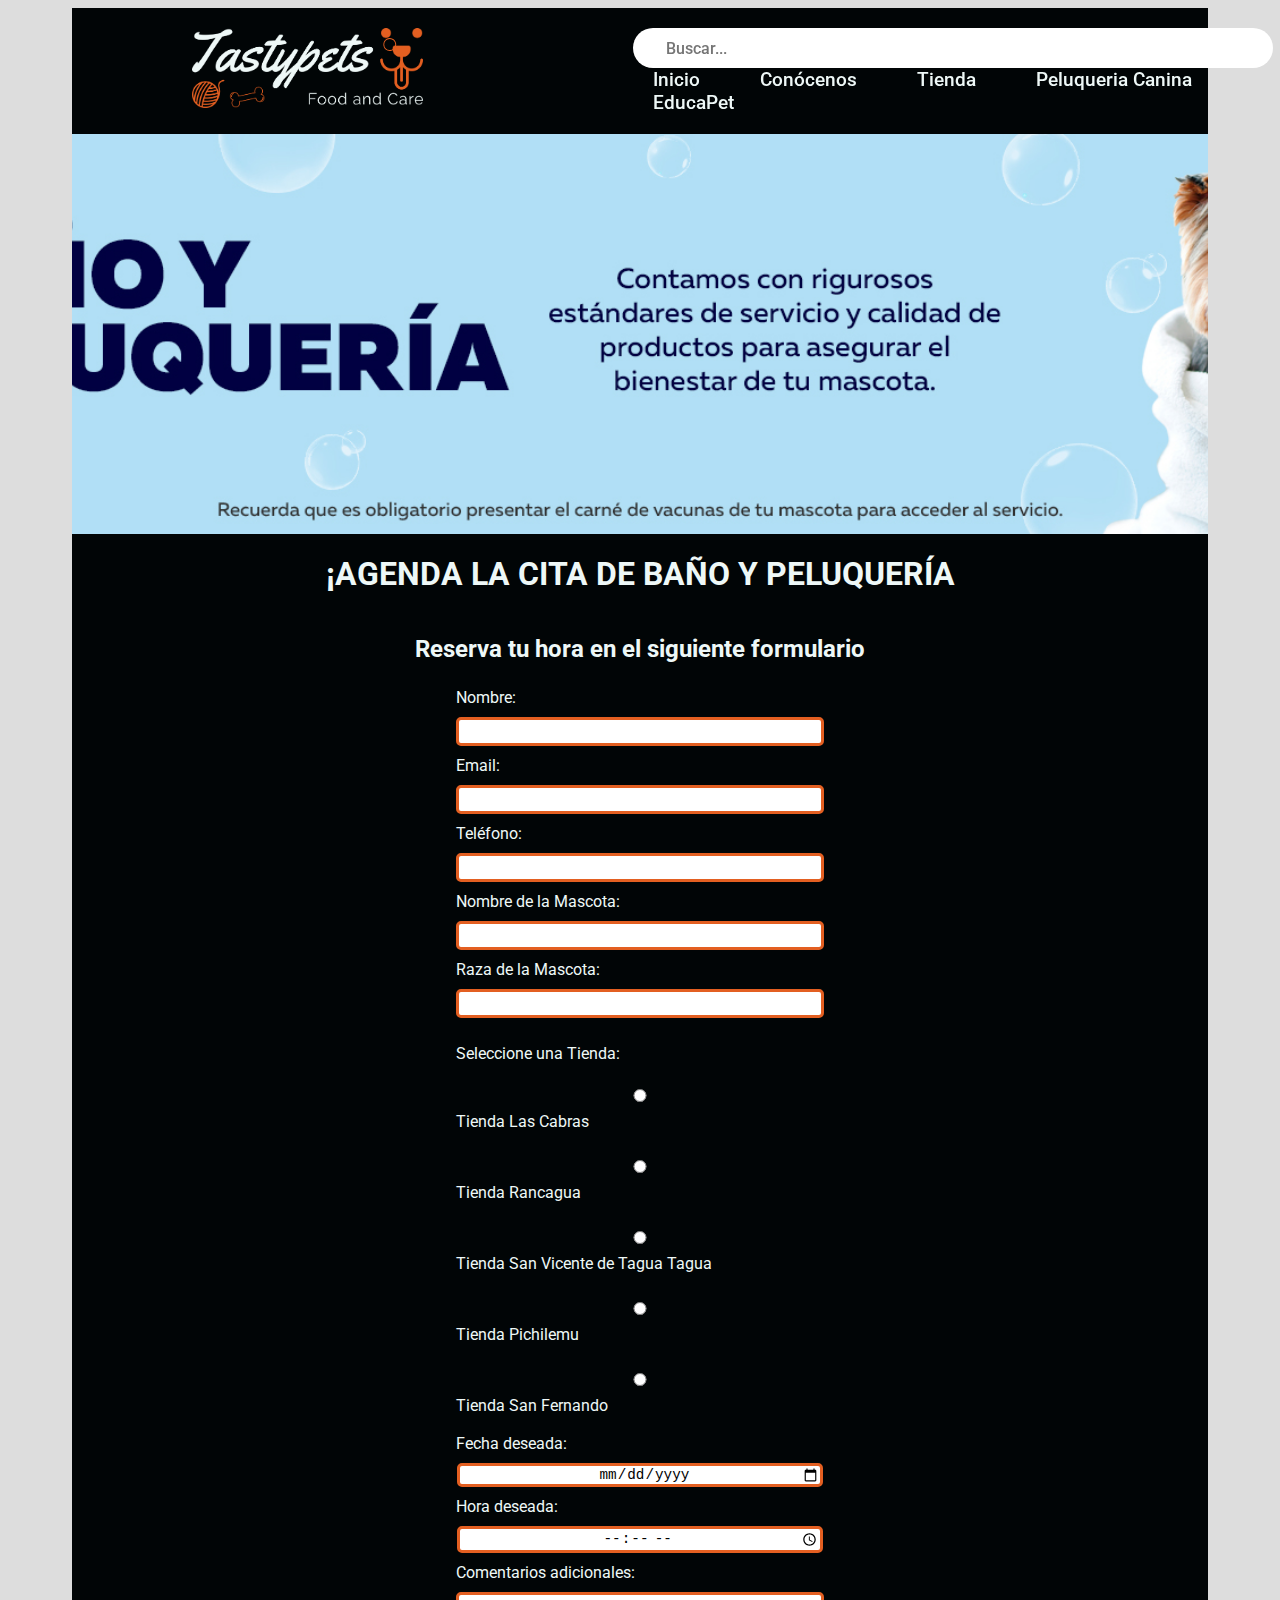
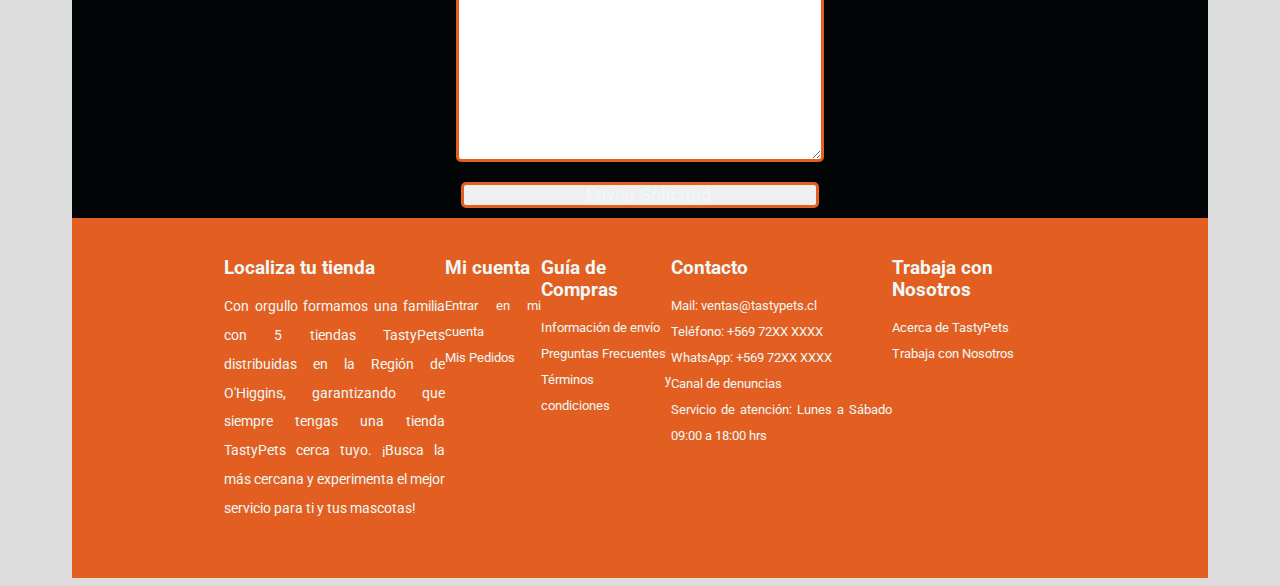
==== pages/PeluqueriaCanina.html @ 640283ef "first commit" ====
<!DOCTYPE html>
<html lang="es">
<head>
    <meta charset="UTF-8">
    <meta name="viewport" content="width=device-width, initial-scale=1.0">
    <title>TastyPets - Food & Care</title>
    <link rel="icon" type="image/x-icon" href="../favicon.webp">
    <link rel="stylesheet" href="../css/styles.css">
    <link rel="preconnect" href="https://fonts.googleapis.com">
    <link rel="preconnect" href="https://fonts.gstatic.com" crossorigin>
    <link href="https://fonts.googleapis.com/css2?family=Roboto:ital,wght@0,100;0,300;0,400;0,500;0,700;0,900;1,100;1,300;1,400;1,500;1,700;1,900&display=swap" rel="stylesheet">
    <link rel="stylesheet" href="https://cdnjs.cloudflare.com/ajax/libs/font-awesome/5.15.3/css/all.min.css">
</head>
<body>    
    <header class="main-header">
        <nav class="navbar">
            <section class="contenedor-nav"> 
                <a href="#">
                    <img src="../assets/icons/TastyPetsOriginal.png" alt="LogoPrincipal" class="navbar-logo"> 
                </a>
                <section class="header-center">
                    <section class="search-bar">
                        <input type="search" id="search-bar-space" placeholder="Buscar...">
                        <button type="submit"><svg xmlns="http://www.w3.org/2000/svg" width="16" height="16" fill="currentColor" class="bi bi-search" viewBox="0 0 16 16">
                            <path d="M11.742 10.344a6.5 6.5 0 1 0-1.397 1.398h-.001c.03.04.062.078.098.115l3.85 3.85a1 1 0 0 0 1.415-1.414l-3.85-3.85a1.007 1.007 0 0 0-.115-.1zM12 6.5a5.5 5.5 0 1 1-11 0 5.5 5.5 0 0 1 11 0z"/>
                        </svg>                        
                        </button>
                        
                    </section>
                    <section class="nav-links">
                        <ul>
                            <li><a href="../index.html">Inicio</a></li>    
                            <li><a href="Conócenos.html">Conócenos</a></li>
                            <li><a href="Tienda.html">Tienda</a></li>    
                            <li><a href="#">Peluqueria Canina</a></li>    
                            <li><a href="EducaPet.html">EducaPet</a></li>
                        </ul>
                    </section>
                </section>            
                <section class="user-cart">
                    <a href=""><i class="fas fa-user"></i></a>
                    <a href=""><i class="fas fa-shopping-cart"></i></a>
                </section>
            </section>
        </nav>
    </header>
    <main>
        <section class="carrusel-peluqueria">
        </section>
        <section class="principal-peluqueria">
            <section class="formulario-peluqueria">
                <h1 class="h1-peluqueria">¡AGENDA LA CITA DE BAÑO Y PELUQUERÍA</h1>
                <h2 class="h2-peluqueria">Reserva tu hora en el siguiente formulario</h2>
                <form action="" method="post">
                    <div class="campo-formulario">
                        <label for="nombre-cliente">Nombre:</label>
                        <input type="text" id="nombre-cliente" name="nombre_cliente">
                    </div>
                    <div class="campo-formulario">
                        <label for="email-cliente">Email:</label>
                        <input type="email" id="email-cliente" name="email_cliente">
                    </div>
                    <div class="campo-formulario">
                        <label for="teléfono-cliente">Teléfono:</label>
                        <input type="tel" id="teléfono-cliente" name="teléfono_cliente">
                    </div>
                    <div class="campo-formulario">
                        <label for="nombre-mascota">Nombre de la Mascota:</label>
                        <input type="text" id="nombre-mascota" name="nombre_mascota">
                    </div>
                    <div class="campo-formulario">
                        <label for="raza-mascota">Raza de la Mascota:</label>
                        <input type="text" id="raza-mascota" name="raza_mascota">
                    </div>
                    <div class="campo-formulario">
                        <p>Seleccione una Tienda:</p>
                        <input class="input-radio" type="radio" id="tienda-lascabras" name="tienda_lascabras" required>
                        <label for="tienda-lascabras">Tienda Las Cabras</label><br>
                        <input class="input-radio" type="radio" id="tienda-rancagua" name="tienda_rancagua" required>
                        <label for="tienda-rancagua">Tienda Rancagua</label><br>
                        <input class="input-radio" type="radio" id="tienda-sanvicentett" name="tienda_sanvicentett" required>
                        <label for="tienda-sanvicentett">Tienda San Vicente de Tagua Tagua</label><br>
                        <input class="input-radio" type="radio" id="tienda-pichilemu" name="tienda_pichilemu" required>
                        <label for="tienda-pichilemu">Tienda Pichilemu</label><br>
                        <input class="input-radio" type="radio" id="tienda-sanfernando" name="tienda_sanfernando" required>
                        <label for="tienda-sanfernando">Tienda San Fernando</label><br>
                    </div>
                    <div class="campo-formulario">
                        <label for="fecha-servicio">Fecha deseada:</label>
                        <input type="date" id="fecha-servicio" name="fecha_servicio">
                    </div>
                    <div class="campo-formulario">
                        <label for="hora-servicio">Hora deseada:</label>
                        <input type="time" id="hora-servicio" name="hora_servicio">
                    </div>
                    <div class="campo-formulario">
                        <label for="comentarios-adicionales">Comentarios adicionales:</label>
                        <textarea name="comentarios_adicionales" id="comentarios-adicionales" cols="30" rows="10"></textarea>
                    </div>
                    <div class="campo-formulario">
                        <button type="submit">Enviar Solicitud</button>
                    </div>
                </form>
            </section>
        </section>
    </main>
    <footer class="footer">
        <section class="footer-complete">
            <section class="footer-section">
                <h3>Localiza tu tienda</h3>
                <p>Con orgullo formamos una familia con 5 tiendas TastyPets distribuidas en la Región de O'Higgins, garantizando que siempre tengas una tienda TastyPets cerca tuyo. ¡<a href="#">Busca la más cercana</a> y experimenta el mejor servicio para ti y tus mascotas!</p>
            </section>
            <section class="footer-section">
                <h3>Mi cuenta</h3>
                <ul>
                    <li><a href="#">Entrar en mi cuenta</a></li>
                    <li><a href="#">Mis Pedidos</a></li>
                </ul>
            </section>
            <section class="footer-section">
                <h3>Guía de Compras</h3>
                <ul>
                    <li><a href="#">Información de envío</a></li>
                    <li><a href="#">Preguntas Frecuentes</a></li>
                    <li><a href="#">Términos y condiciones</a></li>
                </ul>
            </section>
            <section class="footer-section">
                <h3>Contacto</h3>
                <ul>
                    <li>Mail: <a href="#">ventas@tastypets.cl</a></li>
                    <li>Teléfono: +569 72XX XXXX</li>
                    <li>WhatsApp: <a href="web.whatsapp.com">+569 72XX XXXX</a></li>
                    <li><a href="#">Canal de denuncias</a></li>
                    <li>Servicio de atención: Lunes a Sábado 09:00 a 18:00 hrs</li>
                </ul>
            </section>
            <section class="footer-section">
                <h3>Trabaja con Nosotros</h3>
                <ul>
                    <li><a href="./pages/Conócenos.html">Acerca de TastyPets</a></li>
                    <li><a href="#">Trabaja con Nosotros</a></li>
                </ul>
            </section>
        </section>
    </footer>
</body>
</html>
---- css/styles.css ----
:root {
    background-color: #4d4d4d31;
    max-width: 90vw;
    margin: auto;
    font-family: Roboto;
    --naranjo: #E35F21;
    --blanco: #EEF8F7;
    --gris-claro: #9E9E9E;
    --gris-medio: #6B6B6A;
    --gris-oscuro: #4D4D4D;
    --negro:#010506;
    --amarillo-claro: #FFD647;
    --amarillo-oscuro: #FAAB05;
    --rojo: #8C0303;       
}
h2 {
    text-align: center;
}
h2, p {
    color: var(--blanco);
}
header {
    background-color: var(--negro);
    position: sticky;
    top: 0;
}
a{
    color: var(--blanco);
    text-decoration: none;
}
a:hover {
    color: var(--naranjo);
}
button {
    background-color: none;
    color: inherit;
    border: none;
    padding: 0;
    margin: 0;
    font: inherit;
    cursor: pointer;
    outline: inherit;
}
button:hover {
    background-color: var(--naranjo);
    color: var(--blanco)
}
.contenedor-nav {
    background-color: var(--negro);
    display: flex;
    flex: 1;
    justify-content: space-around;
    max-width: 90vw;
    margin: auto;
    padding: 20px;
}
.navbar-logo {
    height: 80px;
    width: auto;
    margin: 0 200px 0 100px;
}
.header-center {
    flex: 1; 
    display: flex;
    flex-direction: column;
    justify-content: center;
    align-items: center;
}  
.search-bar input[type="search"]{
    font-family: Roboto;
    font-weight: 500;
    font-size: 1em;
    color: var(--gris-medio);
    border-radius: 20px;
    width: 50vw;
    height: 2.5em;
    text-indent: 5%;
    color: var(--naranjo);
    border: none;
    border-radius: 20px;
    font-size: 16px;
    transition: background-color 0.3s ease; 
}
.search-bar button[type="submit"]{
    position: absolute;
    right: 5px;
    top: 10%;
    transform: translate(-200%);
    background: none;
    color: var(--naranjo);
    border: none;
    font-size: 24px;
    transition: background-color 0.3s ease;
    margin: auto;    
}

.search-bar {
    position: relative;
    flex-grow: 1;
    border-radius: 20px;
    max-width: 50em;
    cursor: pointer;
    border: none;
    display: flex;
    padding: 0px 10px;
}
.search-bar-space {
    border-radius: 10px;
}   
.nav-links ul {
    color:var(--blanco);
    font-weight:500;
    text-decoration: none;
    list-style-type: none;
    margin: 0;
    display: flex;
    flex-wrap: wrap;
    padding: 0;
}  
.nav-links li {
    margin: 0 30px;
    font-size: 1.2em;
} 
.user-cart {
    display: flex;
    flex: 1;
    justify-content: flex-end;
    align-items: center;
    color: var(--blanco);
    font-size: 25px;
    margin: 0 100px; 
}
.user-cart a :last-child {
    padding: 0 20px;
}
.user-cart a:hover i{
    color:var(--naranjo)
}
.carrusel {
    background-image: url(../assets/img/akita.jpg);
    background-size:cover;
    background-position: center 15%;
    height: 600px;
    position: relative;
    display: flex;
    padding-left: 100px;
    flex-direction: column;
    align-items:flex-start;
    justify-content: center;
    text-align: center;
    color: var(--blanco);
}
.carrusel-tienda {
    background-image: url(../assets/img/tienda/banner-perro.png);
    background-size:cover;
    background-position: center;
    height: 400px;
    position: relative;
    display: flex;
    padding-left: 100px;
    flex-direction: column;
    align-items:flex-start;
    justify-content: center;
    text-align: center;
    color: var(--blanco);
}
.carrusel::before {
    content: '';
    position: absolute;
    top: 0;
    left: 0;
    right: 0;
    bottom: 0;
    background: rgba(0,0,0,0.3);
    z-index: -1;
}
.carrusel {
    margin: auto;
    max-width: 90vw;
    position: relative;
    z-index: 10;
}
.carrusel h1{
    margin-top: 100px;
    font-size: 3em;
    margin-bottom: 0em;
}
.carrusel p{
    font-size: 1.5em;
    margin-bottom: 2em;
}
.boton-ir-tienda {
    background-color: var(--naranjo);
    color: var(--blanco);
    padding: 10px 20px;
    border: none;
    border-radius: 5px;
    text-transform: uppercase;
    text-decoration: none;
    font-weight: bold;
    transition: background-color 0.3s ease;
}
.boton-ir-tienda:hover {
    background-color: var(--gris-medio);
}
main {
    background-color: var(--negro);
}
.nuestras-marcas, .productos-destacados, .quienes-somos, .noticias {
    color: var(--blanco);
    text-align: center;
    padding: 20px;
    margin-bottom: 20px;
}
.nuestras-marcas {
    margin: auto;
    max-width: 65vw;
}
.nuestras-marcas .brand-logos {
    display: flex;
    flex-direction: row;
    justify-content: space-between;
}
.nuestras-marcas .brand-logos img {
    border: 3px solid var(--naranjo);
    margin: auto;
    height: 120px;
    width: 120px;
    background-color: var(--gris-claro);
    border-radius: 50%;
}
.productos-destacados {
    max-width: 65vw;
    margin: auto;
    padding:0;
} 
.productos-destacados .productos {
    margin: auto;
    display: flex;
    flex-direction: row;
    justify-content: space-between;
    align-items: center;
    padding: 0;
}
.productos-destacados .productos .producto img{
    border: 3px solid var(--naranjo);
    object-fit:cover;
    height: 17.5em;
    background-color: var(--gris-claro);
    border-radius: 0.5em;
    max-width: 23em;
}
.quienes-somos {
    display: flex;
    flex-direction: column;
    justify-content: center;
    align-items: center;
}
.quienes-somos p{
    font-weight: 500;
    font-size: 1.3em;
    margin: auto;
    padding-bottom: 1em;
    width: 65vw;
    text-align: justify;
}
.noticias {
    display: flex;
    flex-direction: row;
    flex: 1;
    justify-content: flex-start;
    width: 65vw;
    margin: auto;
    padding-bottom: 40px;
}
.noticias img {
    margin: auto;
    object-fit:cover;
    height: 400px;
    width: 30vw;
    background-color: var(--gris-claro);
    border-radius: 5px;
}
.noticias .formulario h2 {
    margin-bottom: 100px;
}
.noticias .formulario p{
    font-weight: 500;
    font-size: 1.1em;
    text-align: justify;
    margin-left: 40px;
    max-width: 35vw;
}
.noticias form {
    display: flex;
    flex-direction: row;
    justify-content: space-between;
    margin-left: 40px;
    max-width: 35vw;
    margin-top: 5px;
}
.noticias input[type="email"] {
    border: 3px solid var(--naranjo);
    text-indent: 5%;
    width: 28vw;
    font-weight: 500;
    font-size: 1.1em;
    border-radius: 5px;
}
.noticias button {
    font-weight: 500;
    font-size: 1.1em;
    margin-right: 0;
    padding: 10px;
    border-radius: 5px;
    background-color: var(--naranjo);
    color: var(--blanco);
    border: none;
    cursor: pointer;
}
.noticias button:hover {
    background-color: var(--gris-medio);
}
.nuestra-historia, .nuestro-equipo-izq, .nuestro-equipo-der, .nuestra-familia ,.nuestro-compromiso, .testimonios, .compromiso-social {
    padding: 20px;
    margin-bottom: 20px;    
}
.nuestra-historia .contenedor-nuestra-historia {
    display: flex;
    flex-direction: row;
    margin: auto;
    justify-content: space-evenly;
    align-items: center;    
}
.nuestra-historia-izq {
    flex: 1;
    max-width: 40%;
    min-width: 40%;
    margin-right: 20px;
    text-align: justify;
}
.nuestra-historia-der img{
    flex: 1;
    object-fit:cover;
    max-height: 350px;
    background-color: var(--gris-claro);
    border-radius: 0.5em;
    align-items: center;
}
.nuestro-equipo {
    display: flex;
    flex: 1 1 0;
    flex-direction: row;
    margin: auto;
    justify-content: space-evenly;
    align-items: center; 
}
.nuestro-equipo-izq{
    flex-direction: column;
}
.carrusel-tienda h1 {
    font-size: 5.8em;
    transform: translateX(730px);
    color: var(--naranjo);
}
.categorias {
    text-align: center;
    font-weight: 500;
    display: flex;
    margin: 20px auto;
    justify-content: space-between;
    align-items: center;
    max-width: 70%;
}
.categorias img{
    margin: auto;
    border: 3px solid var(--naranjo);
    height: 120px;
    width: 120px;
    background-color: var(--gris-claro);
    border-radius: 50%;
}
.introduccion h2 {
    max-width: 70%;
    text-align: justify;
    margin: 20px auto;
}
.introduccion p{
    margin: auto;
    font-size: 1.2em;
    text-align: justify;
    max-width: 70%;
}
.parrafo-color{
    padding-top: 20px;
    color: var(--naranjo);
    font-weight: 500; 
} 
.principal-tienda {
    display: flex;
    flex-wrap: wrap;
    flex-direction: column;
    align-items: center;
    justify-content: space-between;
}

.contenedor-articulos-tienda {
    display: grid;
    grid-template-columns: repeat(3, 1fr);
    gap: 20px;
    padding: 20px;
}

.tarjeta-producto {
    display: flex;
    flex-direction: column;
    align-items: center;
    justify-content: center;
    border: 3px solid var(--naranjo);
    border-radius: 5px;
    overflow: hidden;
    box-shadow: 0 2px 5px rgba(0,0,0,0.2);
}
.tarjeta-producto:hover {
    transform: translateY(-5px);
    box-shadow: 0 4px 10px rgba(0,0,0,0.3);
}
.imagen-producto {
    width: auto;
    height: 300px;
    
}
.nombre-producto, .precio-producto {
    text-align: center;
    color: var(--blanco);
    margin: 10px;
}

.formulario-contacto {
    max-width: 600px;
    margin: 40px auto;
    padding: 20px;
    background-color: var(--blanco);
    border-radius: 10px;
    box-shadow: 0 4px 8px rgba(0, 0, 0, 0.1);
    font-family: 'Roboto', sans-serif;
}

.carrusel-peluqueria {
    background-image: url(../assets/img/peluqueriacanina/banner-peluqueria.jpg);
    background-size:cover;
    background-position: center;
    height: 400px;
    position: relative;
    display: flex;
    padding-left: 100px;
    flex-direction: column;
    align-items:flex-start;
    justify-content: center;
    text-align: center;
    color: var(--blanco);
}
.formulario-peluqueria {
    display: flex;
    flex-direction: column;
    margin: auto;
}
.formulario-peluqueria h1 {
    color: var(--blanco);
    font-size: 2em;
    text-align: center;
}
.formulario-peluqueria form {
    display: flex;
    color: var(--blanco);
    flex-direction: column;
    justify-content: center;
    margin:auto;
    max-width: 70%;
    margin-top: 5px;
}
.formulario-peluqueria input[type="email"], input[type="radio"], input[type="text"], input[type="tel"], input[type="date"], input[type="time"], textarea, button {
    margin: 10px auto;
    border: 3px solid var(--naranjo);
    text-indent: 5%;
    width: 28vw;
    font-weight: 500;
    font-size: 1.1em;
    border-radius: 5px;
    text-align: center;
}
.campo-formulario {
    display: flex;
    flex-direction: column;
}

.footer {
    background-color: var(--naranjo);
    color: var(--blanco);
    padding: 20px;
    display: flex;
    justify-content: space-evenly;
    flex-wrap: wrap;
}
.footer-complete {
    display: flex;
    flex-direction: row;
    flex: 1 1 0;
    justify-content: space-between;
    margin: auto;
    max-width: 65vw;
}
.footer-section {
    display: inline-block;
    flex: 1, 1, 0;
    margin-bottom: 20px;
}
.footer-section h3{
    color: var(--blanco);
    margin-bottom: 10px;
}
.footer-section p, .footer-section ul, .footer-section li {
    font-size: 0.9em;
    line-height: 2;
    max-width: 250px;
    text-align: justify;
}
.footer-section ul {
    list-style: none;
    padding: 0;
}
.footer-section a {
    color: var(--blanco);
    text-decoration: none;
    transition: color 0.3s ease;
}
.footer-section a:hover {
    color: var(--gris-medio);
}
@media (max-width: 768px){
    .footer {
        flex-direction: column;
        align-items: center;
    }
    .footer-section {
        margin-bottom: 20px;
        flex-basis: 100%;
    }
}
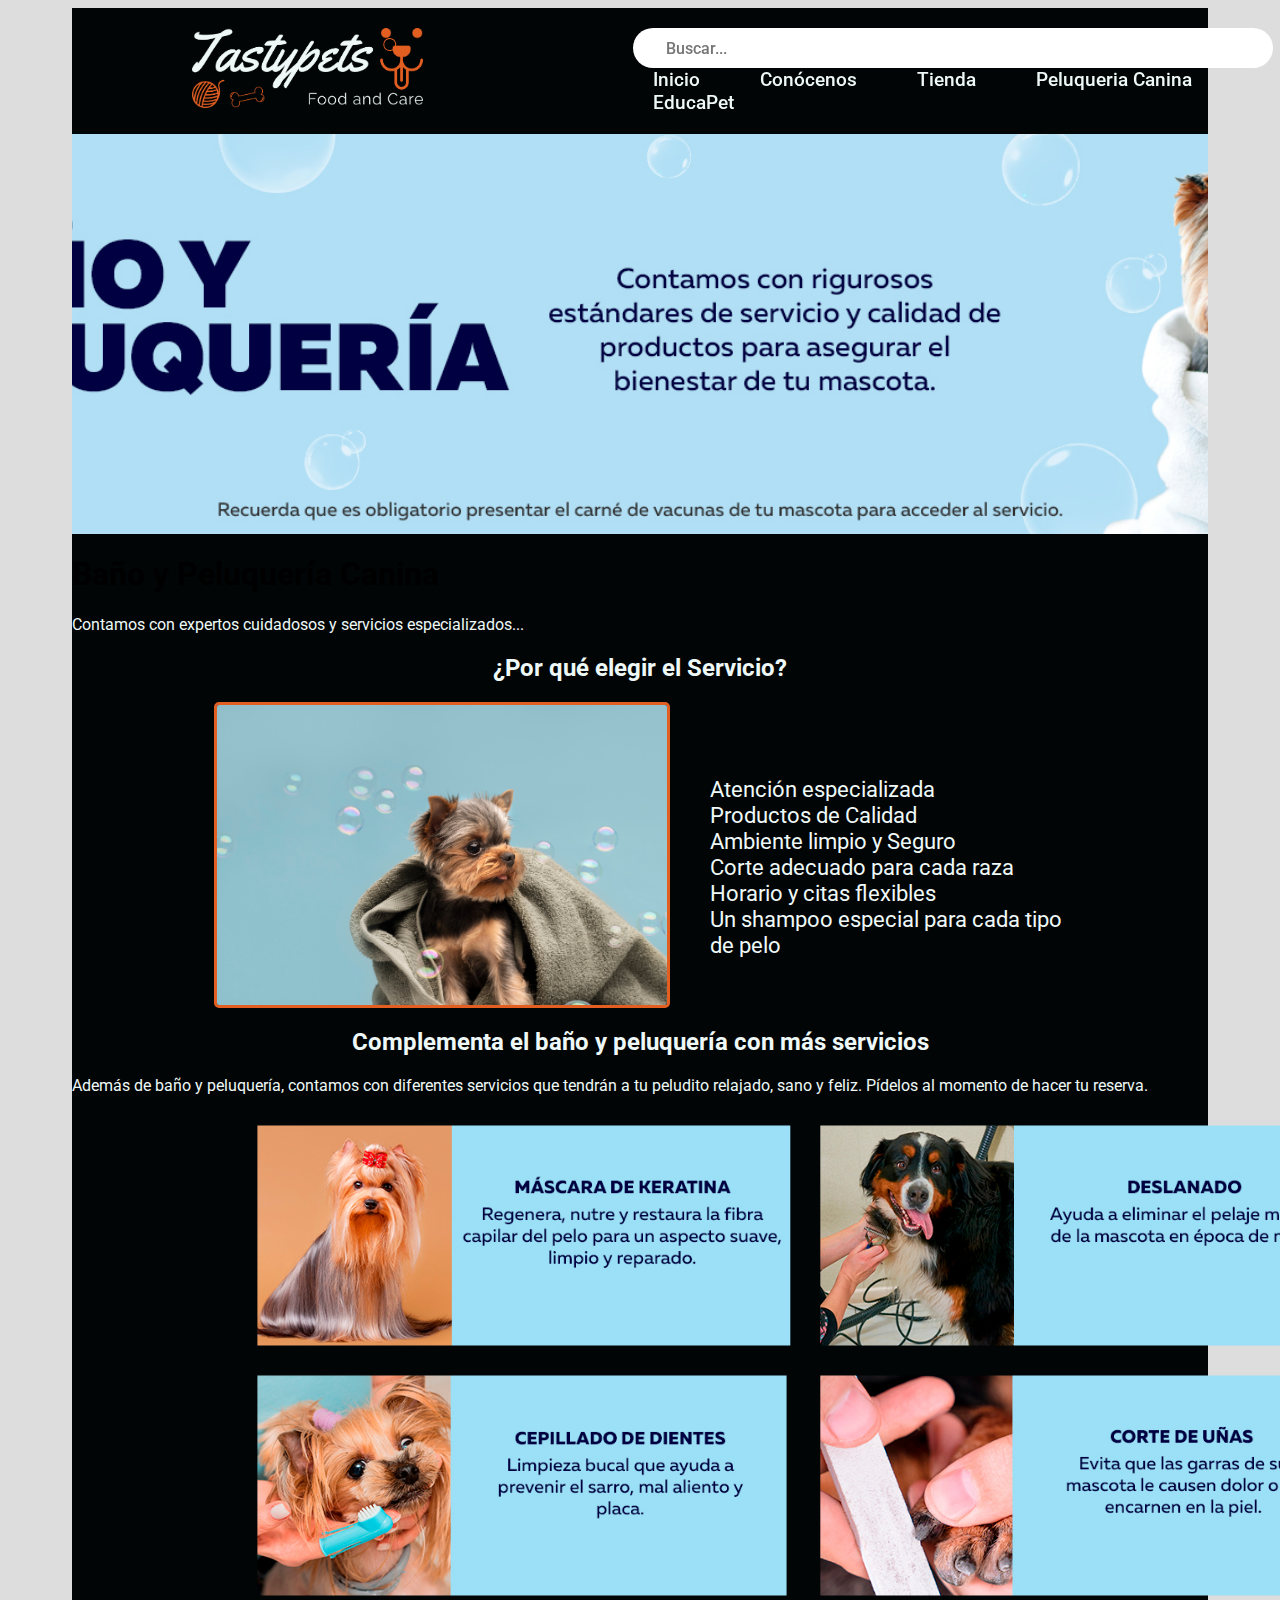
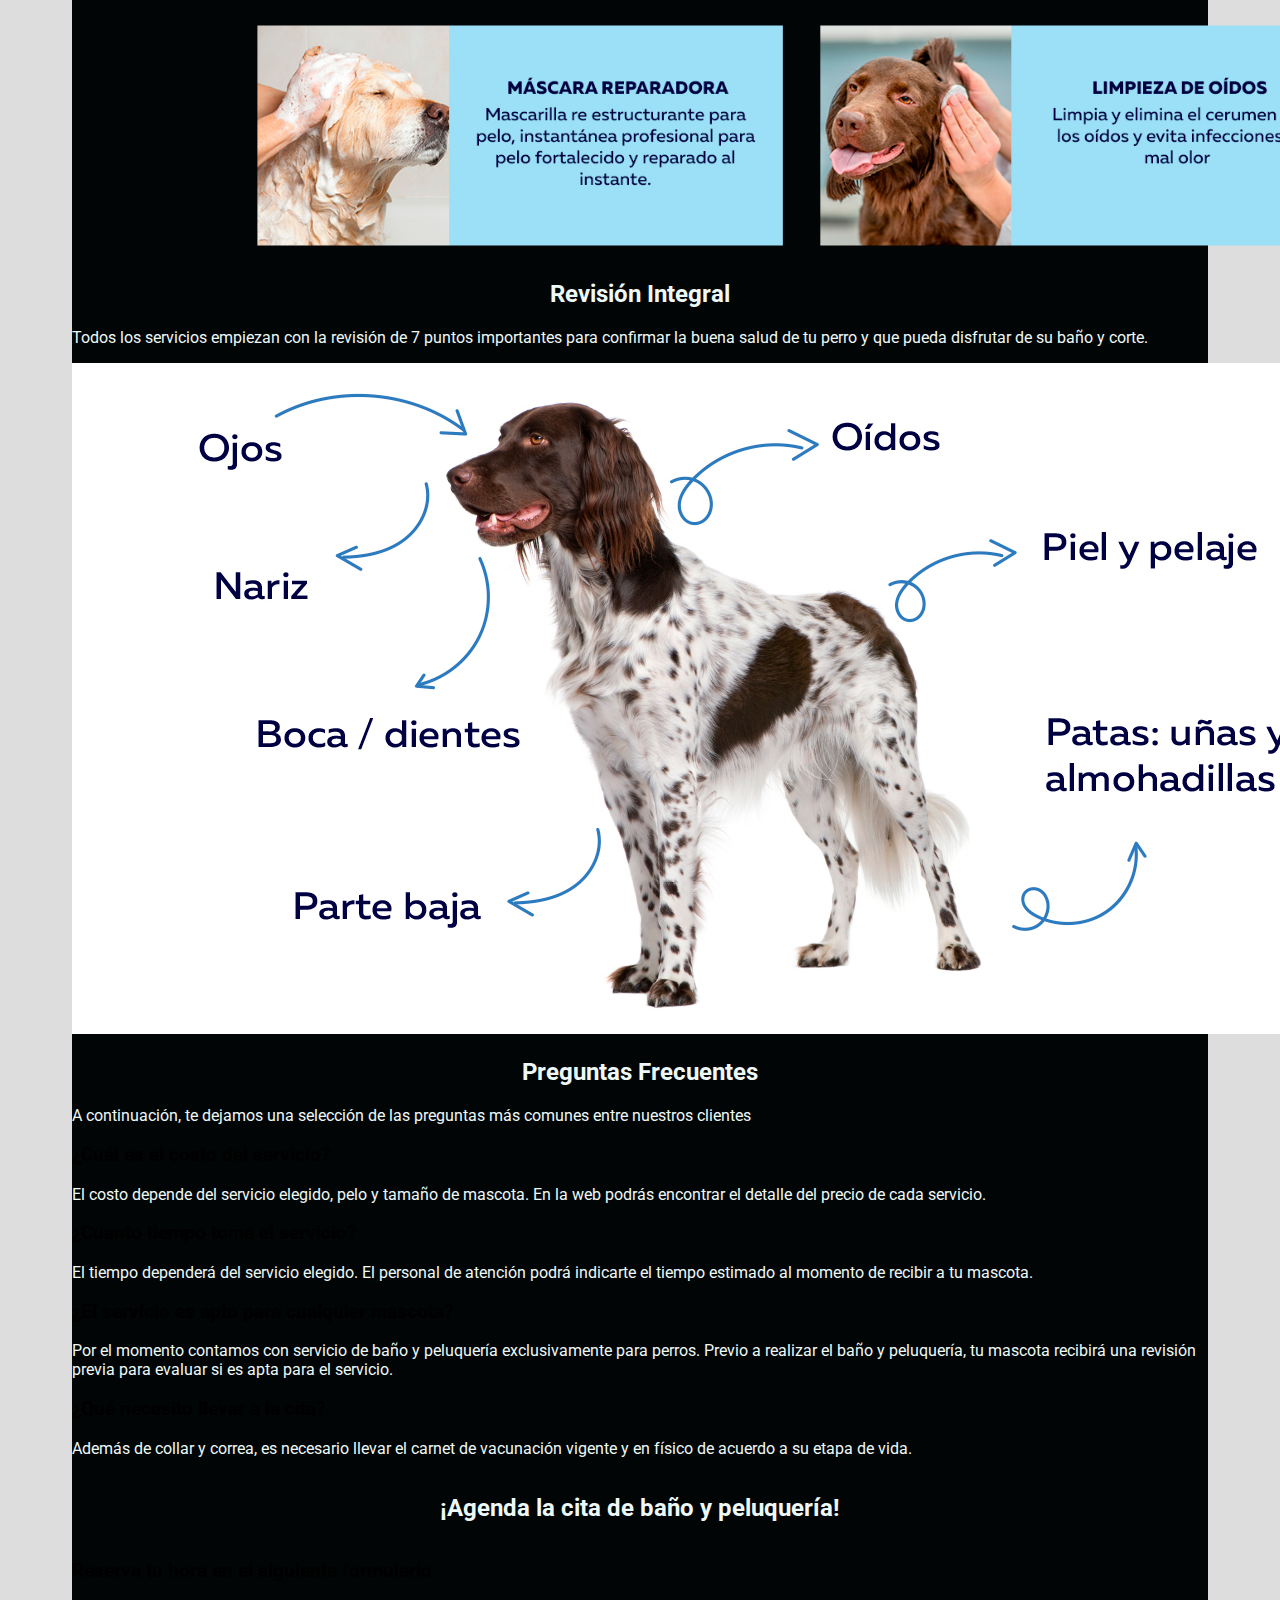
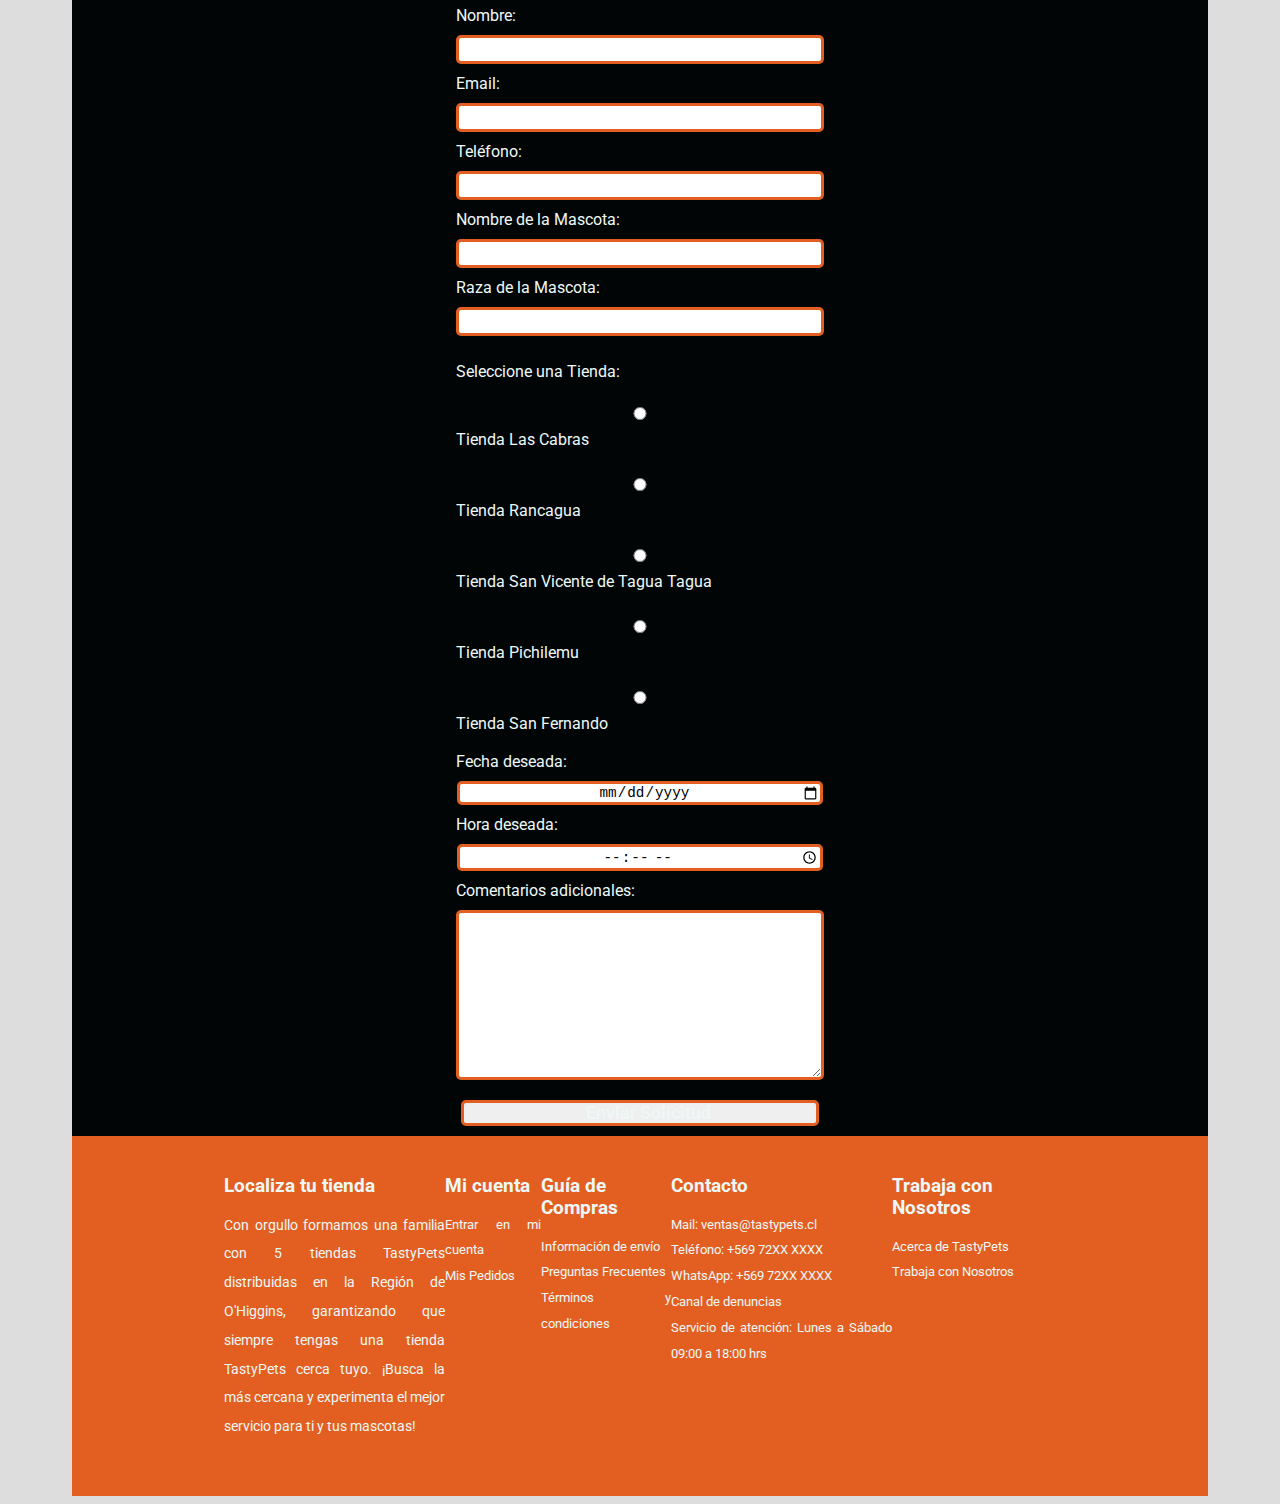
==== commit fc6bd3ea: "falta corregir último html" ====
--- a/pages/PeluqueriaCanina.html
+++ b/pages/PeluqueriaCanina.html
@@ -48,9 +48,68 @@
         <section class="carrusel-peluqueria">
         </section>
         <section class="principal-peluqueria">
+            <section class="intro">
+                <h1>Baño y Peluquería Canina</h1>
+                <p>Contamos con expertos cuidadosos y servicios especializados...</p>
+            </section>
+            <section class="por-que-elegir">
+                <h2>¿Por qué elegir el Servicio?</h2>
+                <section class="contenedor-servicio">
+                    <img src="../assets/img/peluqueriacanina/img-servicio.jpg" alt="img-servicio">
+                    <ul>
+                        <li>Atención especializada</li>
+                        <li>Productos de Calidad</li>
+                        <li>Ambiente limpio y Seguro</li>
+                        <li>Corte adecuado para cada raza</li>
+                        <li>Horario y citas flexibles</li>
+                        <li>Un shampoo especial para cada tipo de pelo</li>
+                    </ul>
+                </section>
+            </section>
+            <section>
+                <h2>Complementa el baño y peluquería con más servicios</h2>
+                <p>Además de baño y peluquería, contamos con diferentes servicios que tendrán a tu peludito relajado, sano y feliz. Pídelos al momento de hacer tu reserva.</p>
+                <section class="contenedor-img-baño">
+                    <img src="../assets/img/peluqueriacanina/img-keratina.jpg" alt="img-keratina">
+                    <img src="../assets/img/peluqueriacanina/img-deslanado.jpg" alt="img-deslanado">
+                    <img src="../assets/img/peluqueriacanina/img-cepilladodientes.jpg" alt="img-cepilladodientes">
+                    <img src="../assets/img/peluqueriacanina/img-corteunas.jpg" alt="img-corteunas">
+                    <img src="../assets/img/peluqueriacanina/img-maskrep.jpg" alt="img-maskrep">
+                    <img src="../assets/img/peluqueriacanina/img-limpiezaoidos.jpg" alt="img-limpiezaoidos">
+                </section>
+            </section>
+            <section>
+                <h2>Revisión Integral</h2>
+                <p>Todos los servicios empiezan con la revisión de 7 puntos importantes para confirmar la buena salud de tu perro y que pueda disfrutar de su baño y corte.</p>
+                <section>
+                    <img src="../assets/img/peluqueriacanina/img-diagrama.jpg" alt="img-diagrama">
+                </section>
+            </section>
+            <section>
+                <h2>Preguntas Frecuentes</h2>
+                <p>A continuación, te dejamos una selección de las preguntas más comunes entre nuestros clientes</p>
+
+                <section class="faq">
+                    <h3>¿Cuál es el costo del servicio?</h3>
+                    <p>El costo depende del servicio elegido, pelo y tamaño de mascota. En la web podrás encontrar el detalle del precio de cada servicio.</p>
+                </section>
+                <section class="faq">
+                    <h3>¿Cuanto tiempo toma el servicio?</h3>
+                    <p>El tiempo dependerá del servicio elegido. El personal de atención podrá indicarte el tiempo estimado al momento de recibir a tu mascota.</p>
+                </section>
+                <section class="faq">
+                    <h3>¿El servicio es apto para cualquier mascota?</h3>
+                    <p>Por el momento contamos con servicio de baño y peluquería exclusivamente para perros. Previo a realizar el baño y peluquería, tu mascota recibirá una revisión previa para evaluar si es apta para el servicio.</p>
+                </section>
+                <section class="faq">
+                    <h3>¿Qué necesito llevar a la cita?</h3>
+                    <p>Además de collar y correa, es necesario llevar el carnet de vacunación vigente y en físico de acuerdo a su etapa de vida.</p>
+                </section>
+            </section>
+
             <section class="formulario-peluqueria">
-                <h1 class="h1-peluqueria">¡AGENDA LA CITA DE BAÑO Y PELUQUERÍA</h1>
-                <h2 class="h2-peluqueria">Reserva tu hora en el siguiente formulario</h2>
+                <h2 class="h1-peluqueria">¡Agenda la cita de baño y peluquería!</h2>
+                <h3 class="h2-peluqueria">Reserva tu hora en el siguiente formulario</h3>
                 <form action="" method="post">
                     <div class="campo-formulario">
                         <label for="nombre-cliente">Nombre:</label>
--- a/css/styles.css
+++ b/css/styles.css
@@ -460,6 +460,42 @@
     text-align: center;
     color: var(--blanco);
 }
+.contenedor-servicio {
+    display: flex;
+    color: var(--blanco);
+    margin: auto;
+    justify-content: space-evenly;
+    max-width: 75%;
+
+}
+.contenedor-servicio img {
+    height: 300px;
+    border-radius: 5px;
+    border: 3px solid var(--naranjo);
+    
+}
+.contenedor-servicio ul {
+    display: flex;
+    flex-direction: column;
+    margin-top: 3.3em;
+    text-align: left;
+    font-size: 1.4em;
+    text-decoration: none;
+    list-style-type: none;
+}
+.contenedor-img-baño {
+    display: grid;
+    grid-template-columns: repeat(2, 1fr);
+    justify-content: space-between;
+    max-width: 70%;
+    margin: auto;
+}
+.contenedor-img-baño img{
+    height: 250px;
+    clip-path: inset(15px); 
+}
+
+
 .formulario-peluqueria {
     display: flex;
     flex-direction: column;
